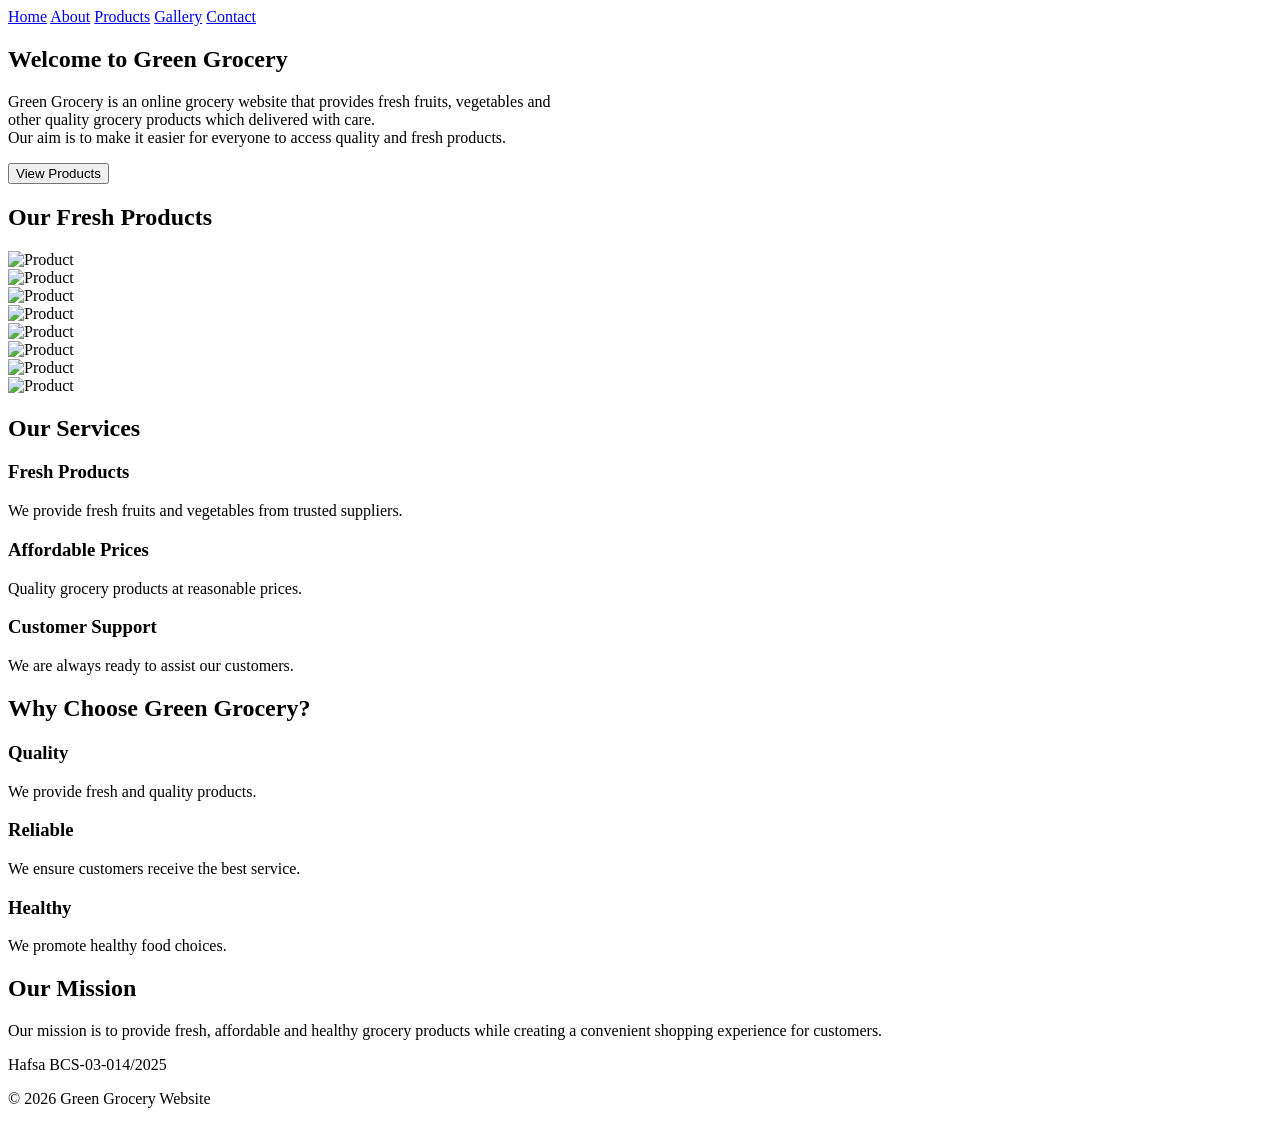
==== index.html @ 87fd5a39 "Create index.html" ====
<!DOCTYPE html>
<html>

<head>
    <title>Green Grocery Website</title>
    <link rel="stylesheet" href="style.css">
</head>

<body>

<header>

    <nav>
        <a href="index.html">Home</a>
        <a href="about.html">About</a>
        <a href="products.html">Products</a>
        <a href="gallery.html">Gallery</a>
        <a href="contact.html">Contact</a>
    </nav>

</header>


<section class="hero">

    <div>

        <h2>Welcome to Green Grocery</h2>

        <p>
            Green Grocery is an online grocery website that provides
            fresh fruits, vegetables and <br> other quality grocery products which
            delivered with care. <br>
            Our aim is to make it easier for everyone to access
            quality and fresh products.
        </p>

        <a href="products.html">
            <button>
                View Products
            </button>
        </a>

    </div>

</section>

<section class="products">

    <h2>Our Fresh Products</h2>

    <div class="product">

        <div>
            <img src="img1.jpg" alt="Product">
            
        </div>

        <div>
            <img src="img2.jpg" alt="Product">
            
        </div>

        <div>
            <img src="img3.jpg" alt="Product">
        </div>

        <div>
            <img src="img4.jpg" alt="Product">
            
        </div>

        <div>
            <img src="img5.jpg" alt="Product">
          
        </div>

        <div>
            <img src="img6.jpg" alt="Product">
            
        </div>

        <div>
            <img src="img7.jpg" alt="Product">
            
        </div>

        <div>
            <img src="img8.jpg" alt="Product">
            
        </div>


    </div>

</section>




<section class="services">

<h2>Our Services</h2>

<div class="service">

    <div class="card">
        <h3>Fresh Products</h3>
        <p>
            We provide fresh fruits and vegetables
            from trusted suppliers.
        </p>
    </div>


    <div class="card">
        <h3>Affordable Prices</h3>
        <p>
            Quality grocery products at reasonable prices.
        </p>
    </div>


    <div class="card">
        <h3>Customer Support</h3>
        <p>
            We are always ready to assist our customers.
        </p>
    </div>


</div>

</section>




<section class="whyChooseUs">

<h2>Why Choose Green Grocery?</h2>


<div class="whychoose">

    <div class="card">
        <h3>Quality</h3>
        <p>
            We provide fresh and quality products.
        </p>
    </div>


    <div class="card">
        <h3>Reliable</h3>
        <p>
            We ensure customers receive the best service.
        </p>
    </div>


    <div class="card">
        <h3>Healthy</h3>
        <p>
            We promote healthy food choices.
        </p>
    </div>


</div>

</section>




<section class="mission">

<h2>Our Mission</h2>

<p>
    Our mission is to provide fresh, affordable and
    healthy grocery products while creating a convenient
    shopping experience for customers.
</p>

</section>

<footer>

<p>Hafsa <span>BCS-03-014/2025</span></p>
<p>&copy; 2026 Green Grocery Website</p>

</footer>


<script src="script.js"></script>

</body>

</html>
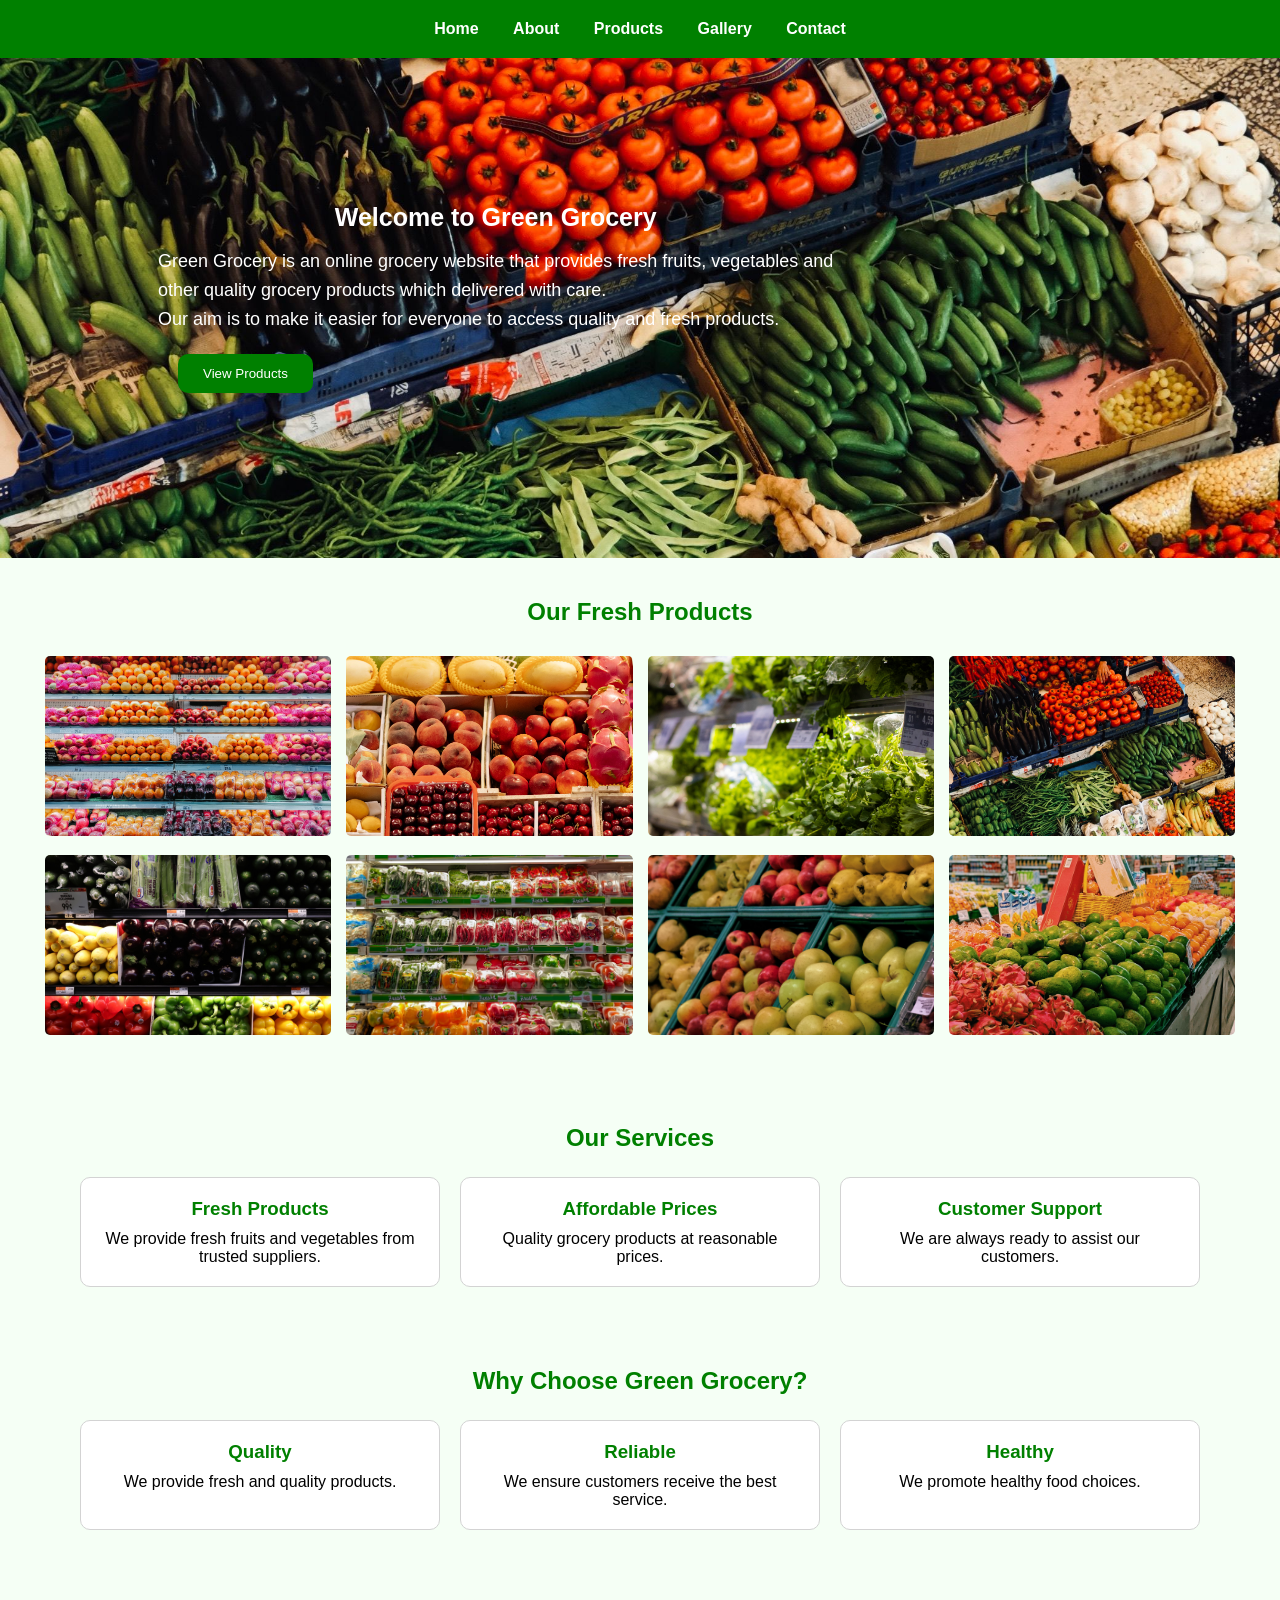
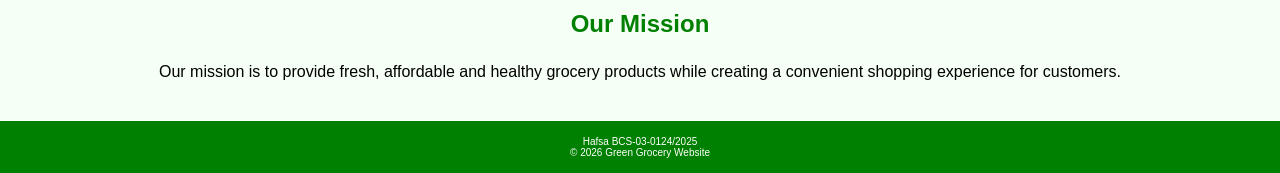
==== commit 2f298b5a: "Update index.html" ====
--- a/index.html
+++ b/index.html
@@ -188,7 +188,7 @@
 
 <footer>
 
-<p>Hafsa <span>BCS-03-014/2025</span></p>
+<p>Hafsa <span>BCS-03-0124/2025</span></p>
 <p>&copy; 2026 Green Grocery Website</p>
 
 </footer>
--- a/style.css
+++ b/style.css
@@ -0,0 +1,266 @@
+*{
+    margin:0;
+    padding:0;
+    box-sizing:border-box;
+    font-family:Arial, sans-serif;
+}
+
+
+body{
+
+    background-color:#f5fff5;
+
+}
+
+
+
+header{
+
+    background-color:green;
+    padding:20px;
+    text-align:center;
+
+}
+
+nav a{
+
+    color:white;
+    text-decoration:none;
+    font-weight:bold;
+    margin:15px;
+
+}
+
+
+nav a:hover{
+    color:yellow;
+
+}
+
+.hero{
+    width: 100%;
+    height:500px;
+    background-image:url("img4.jpg");
+    background-size:cover;
+    background-repeat: no-repeat;
+    background-position: center;
+    display: flex;
+    align-items: center;
+    padding: 60px 10%;
+
+}
+.hero div{
+    padding: 20px 30px;
+}
+.hero h2{
+    color:white;
+    font-size:25px;
+    margin-bottom:15px;
+    
+
+}
+
+.hero p{
+
+    color:white;
+    font-size:18px;
+    line-height:1.6;
+
+}
+button{
+    margin: 20px ;
+    background-color:green;
+    color:white;
+    padding:12px 25px;
+    border:none;
+    border-radius:10px;
+
+}
+
+button:hover{
+
+    background-color:darkgreen;
+
+}
+
+section{
+
+    padding:40px;
+
+}
+
+
+
+h2{
+
+    text-align:center;
+    color:green;
+    margin-bottom:25px;
+
+}
+
+
+
+
+.product{
+
+    display:grid;
+    grid-template-columns:repeat(4,1fr);
+    gap:5px;
+
+}
+.product div{
+    padding:5px;
+    text-align:center;
+}
+.product img{
+
+    width:100%;
+    height:180px;
+    object-fit:cover;
+    border-radius: 5px;
+}
+
+.service,
+.whychoose{
+
+    display:flex;
+    justify-content:center;
+    gap:20px;
+
+}
+
+.card{
+
+    background:white;
+    padding:20px;
+    width:30%;
+    text-align:center;
+    border-radius:10px;
+    border:1px solid lightgray;
+
+}
+.card h3{
+
+    color:green;
+    margin-bottom:10px;
+
+}
+.card p{
+
+    color:black;
+
+}
+.mission{
+
+    text-align:center;
+
+}
+
+.mission p{
+
+    color:black;
+
+}
+footer{
+
+    background-color:green;
+    text-align:center;
+    padding:15px;
+
+}
+footer p{
+    color:white;
+    font-size:10px;
+
+}
+
+
+/* product */
+.page-title{
+    text-align:center;
+    padding-bottom: 3px;
+
+}
+
+table{
+    width:100%;
+    border-collapse:collapse;
+
+}
+
+table, th, td{
+    border:1px solid gray;
+
+}
+
+th{
+
+    background-color:green;
+    color:white;
+    padding:10px;
+
+}
+
+td{
+
+    text-align:center;
+    padding:5px 2px;
+
+}
+td img{
+
+    width:120px;
+    height:90px;
+    object-fit:cover;
+
+}
+
+.categories ul{
+    padding: 15px 30px;
+
+}
+
+
+/* end */
+
+/* Contact */
+
+.contact{
+    padding:100px 8%;
+    background:#f7fff8;
+}
+
+.contact form{
+    max-width:700px;
+    margin:auto;
+    display:flex;
+    flex-direction:column;
+    gap:20px;
+}
+
+.contact input,
+.contact textarea{
+    padding:18px;
+    border:2px solid #ddd;
+    border-radius:12px;
+    outline:none;
+    font-size:16px;
+    transition:.3s;
+    resize:none;
+}
+
+.contact textarea{
+    height:180px;
+}
+
+.contact button{
+    width:220px;
+    margin:auto;
+    padding: 10px;
+    border-radius: 5px;
+    background-color: green;
+}
+
+/* end */
+
